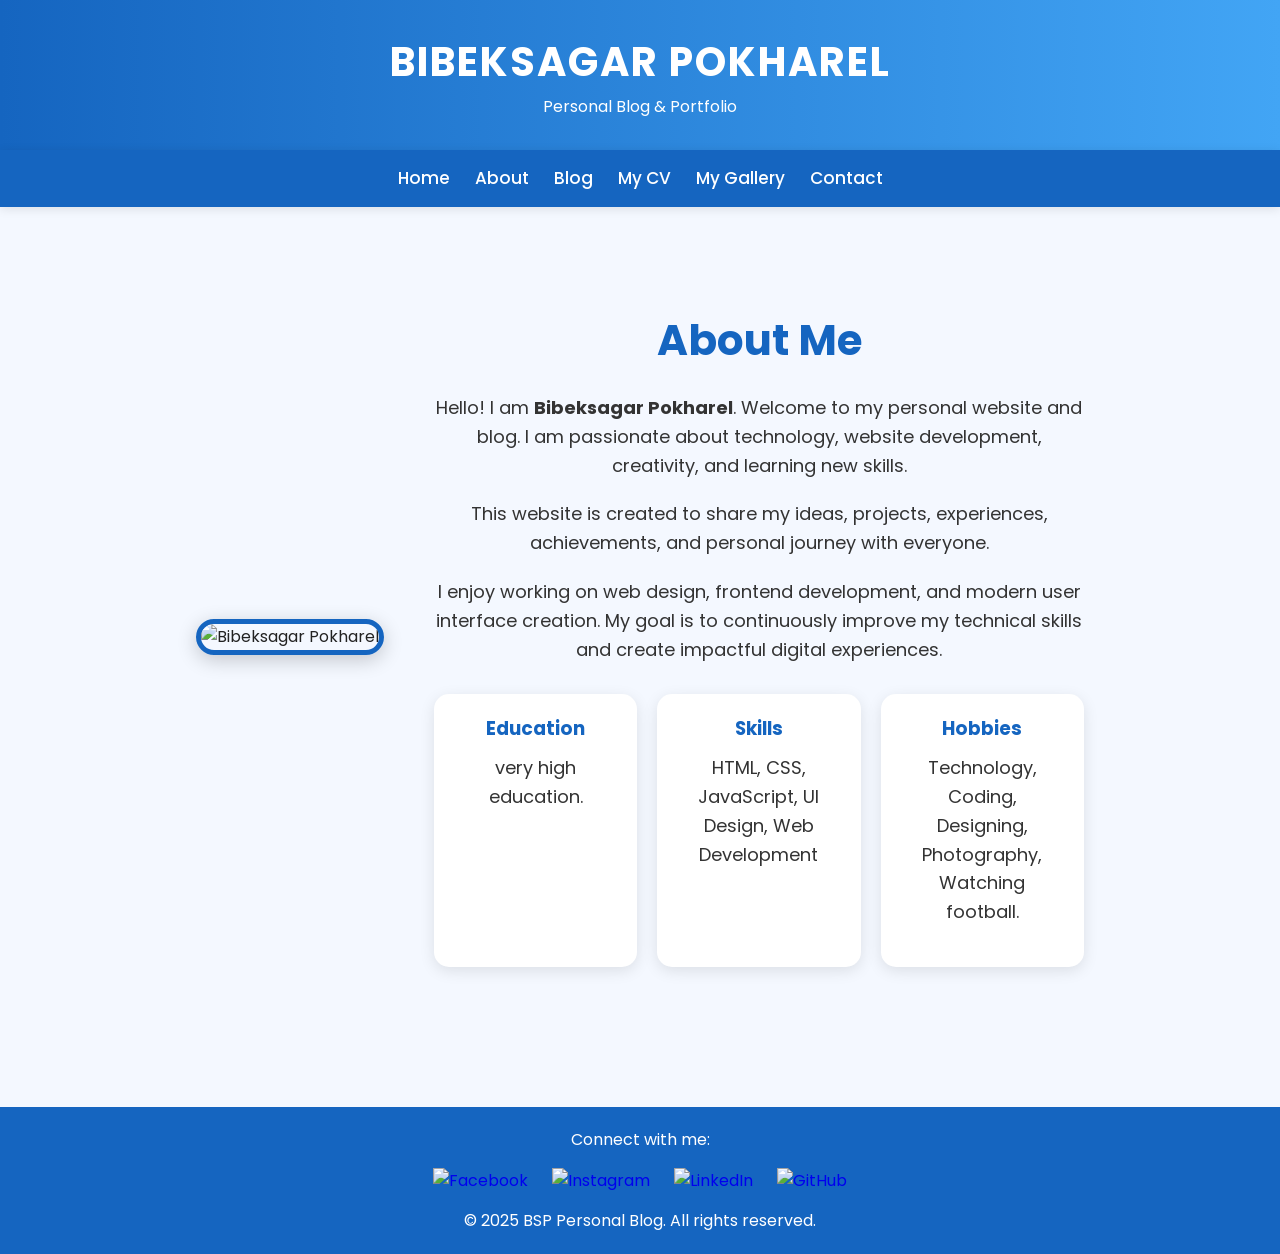
==== about.html @ 9665b42a "Add files via upload personal website 2nd edition" ====
<!DOCTYPE html>
<html lang="en">
<head>
  <meta charset="UTF-8" />
  <meta name="viewport" content="width=device-width, initial-scale=1.0"/>
  <title>About - BIBEKSAGAR POKHAREL</title>

  <link rel="stylesheet" href="style.css">

  <link href="https://fonts.googleapis.com/css2?family=Poppins:wght@300;400;500;600;700&display=swap" rel="stylesheet">
</head>

<body>

  <!-- HEADER -->
  <header>
    <h1>BIBEKSAGAR POKHAREL</h1>
    <p>Personal Blog & Portfolio</p>
  </header>

  <!-- NAVBAR -->
 <nav>
    <a href="index.html">Home</a>
    <a href="about.html">About</a>
    <a href="blog.html">Blog</a>
    <a href="cv.html">My CV</a>
    <a href="gallery.html">My Gallery</a>
    <a href="contact.html">Contact</a>

  </nav>

  <!-- ABOUT SECTION -->
  <main>

    <section class="about-section">

      <div class="about-image">
        <img src="mypic1.jpg" alt="Bibeksagar Pokharel">
      </div>

      <div class="about-content">

        <h2>About Me</h2>

        <p>
          Hello! I am <strong>Bibeksagar Pokharel</strong>. Welcome to my personal website and blog.
          I am passionate about technology, website development, creativity, and learning new skills.
        </p>

        <p>
          This website is created to share my ideas, projects, experiences,
          achievements, and personal journey with everyone.
        </p>

        <p>
          I enjoy working on web design, frontend development, and modern user interface creation.
          My goal is to continuously improve my technical skills and create impactful digital experiences.
        </p>

        <div class="about-details">

          <div class="detail-box">
            <h3>Education</h3>
            <p>very high education.</p>
          </div>

          <div class="detail-box">
            <h3>Skills</h3>
            <p>HTML, CSS, JavaScript, UI Design, Web Development</p>
          </div>

          <div class="detail-box">
            <h3>Hobbies</h3>
            <p>Technology, Coding, Designing, Photography, Watching football.</p>
          </div>

        </div>

      </div>

    </section>

  </main>

  <!-- FOOTER -->
  <footer>

    <p>Connect with me:</p>

    <div class="social-icons">

      <a href="https://www.facebook.com/bibeksagar.pokharel.75/" target="_blank">
        <img src="https://cdn-icons-png.flaticon.com/512/124/124010.png" alt="Facebook">
      </a>

      <a href="https://www.instagram.com/bibek02sagar/" target="_blank">
        <img src="https://cdn-icons-png.flaticon.com/512/2111/2111463.png" alt="Instagram">
      </a>

      <a href="https://www.linkedin.com/in/bibek-pokharel-302b87219/" target="_blank">
        <img src="https://cdn-icons-png.flaticon.com/512/174/174857.png" alt="LinkedIn">
      </a>

      <a href="https://github.com/pokharelbibek549" target="_blank">
        <img src="https://cdn-icons-png.flaticon.com/512/733/733553.png" alt="GitHub">
      </a>

    </div>

    <p>&copy; 2025 BSP Personal Blog. All rights reserved.</p>

  </footer>

</body>
</html>
---- style.css ----
/* RESET */
* {
  margin: 0;
  padding: 0;
  box-sizing: border-box;
}

/* BODY */
body {
  font-family: 'Poppins', sans-serif;
  background: #f4f8ff;
  color: #222;
  line-height: 1.6;
}

/* HEADER */
header {
  background: linear-gradient(to right, #1565c0, #42a5f5);
  color: white;
  text-align: center;
  padding: 30px 20px;
}

header h1 {
  font-size: 40px;
  letter-spacing: 2px;
}

/* NAVBAR */
nav {

  position: sticky;

  top: 0;

  z-index: 9999;

  background: #1565c0;

  padding: 15px;

  display: flex;

  justify-content: center;

  gap: 25px;

  flex-wrap: wrap;

  box-shadow: 0 2px 10px rgba(0,0,0,0.1);
}

/* LINKS */
nav a {

  color: white;

  text-decoration: none;

  font-size: 17px;

  font-weight: 500;

  transition: 0.3s;
}

/* HOVER */
nav a:hover {

  color: #ffd54f;
}
nav {

  backdrop-filter: blur(10px);
}
/* SEARCH BAR */
.search-container {
  text-align: center;
  margin: 20px;
}

#searchInput {
  width: 60%;
  padding: 12px;
  border: 2px solid #1565c0;
  border-radius: 30px;
  outline: none;
  font-size: 16px;
}

/* MAIN CONTENT */
main {
  text-align: center;
  padding: 40px 20px;
}

main h2 {
  font-size: 36px;
  color: #1565c0;
  margin-bottom: 20px;
}

main p {
  font-size: 18px;
  margin-bottom: 30px;
}

/* PROFILE IMAGE */
main img {
  width: 220px;
  height: 220px;
  object-fit: cover;
  border-radius: 50%;
  border: 5px solid #1565c0;
  box-shadow: 0 4px 15px rgba(0,0,0,0.2);
}

/* FOOTER */
footer {
  background: #0d47a1;
  color: white;
  text-align: center;
  padding: 25px 20px;
  margin-top: 40px;
}

/* SOCIAL ICONS */
.social-icons {
  margin: 15px 0;
}

.social-icons a {
  text-decoration: none;
}

.social-icons img {
  width: 40px;
  height: 40px;
  margin: 0 10px;
  transition: 0.3s;
}

.social-icons img:hover {
  transform: scale(1.2);
}

/* RESPONSIVE DESIGN */
@media (max-width: 768px) {

  header h1 {
    font-size: 28px;
  }

  nav a {
    display: block;
    margin: 10px 0;
  }

  #searchInput {
    width: 90%;
  }

  main img {
    width: 180px;
    height: 180px;
  }
}
/* ABOUT PAGE */
.about-section {
  display: flex;
  align-items: center;
  justify-content: center;
  gap: 50px;
  padding: 60px 10%;
  flex-wrap: wrap;
}

.about-image img {
  width: 320px;
  height: 320px;
  object-fit: cover;
  border-radius: 20px;
  border: 5px solid #1565c0;
  box-shadow: 0 5px 20px rgba(0,0,0,0.2);
}

.about-content {
  max-width: 650px;
}

.about-content h2 {
  font-size: 42px;
  color: #1565c0;
  margin-bottom: 20px;
}

.about-content p {
  font-size: 18px;
  margin-bottom: 20px;
  color: #333;
}

.about-details {
  display: flex;
  gap: 20px;
  margin-top: 30px;
  flex-wrap: wrap;
}

.detail-box {
  background: white;
  padding: 20px;
  border-radius: 15px;
  flex: 1;
  min-width: 180px;
  box-shadow: 0 4px 15px rgba(0,0,0,0.1);
  transition: 0.3s;
}

.detail-box:hover {
  transform: translateY(-5px);
}

.detail-box h3 {
  color: #1565c0;
  margin-bottom: 10px;
}

/* MOBILE RESPONSIVE */
@media (max-width: 768px) {

  .about-section {
    padding: 40px 20px;
    text-align: center;
  }

  .about-image img {
    width: 220px;
    height: 220px;
  }

  .about-content h2 {
    font-size: 32px;
  }

  .about-content p {
    font-size: 16px;
  }
}
/* CONTACT PAGE */
.contact-page {

  padding: 90px 8%;

  background: #f4f8ff;
}

/* TITLE */
.contact-page h2 {

  text-align: center;

  font-size: 48px;

  color: #1565c0;

  margin-bottom: 60px;
}

/* TOP LAYOUT */
.contact-top {

  display: grid;

  grid-template-columns: 1fr 1fr;

  gap: 40px;

  margin-bottom: 60px;
}

/* INFO BOX */
.company-info {

  background: white;

  padding: 40px;

  border-radius: 20px;

  box-shadow: 0 5px 25px rgba(0,0,0,0.1);
}

/* FORM BOX */
.contact-form-box {

  background: white;

  padding: 40px;

  border-radius: 20px;

  box-shadow: 0 5px 25px rgba(0,0,0,0.1);
}

/* TITLES */
.company-info h3,
.contact-form-box h3,
.map-section h3 {

  color: #1565c0;

  margin-bottom: 25px;

  font-size: 28px;
}

/* TEXT */
.company-info p {

  margin-bottom: 18px;

  color: #444;

  line-height: 1.7;
}

/* SOCIAL LINKS */
.social-links {

  margin-top: 25px;

  display: flex;

  gap: 15px;

  flex-wrap: wrap;
}

/* SOCIAL BUTTONS */
.social-links a {

  background: #1565c0;

  color: white;

  padding: 10px 18px;

  border-radius: 8px;

  text-decoration: none;

  transition: 0.3s;
}

/* HOVER */
.social-links a:hover {

  background: #0d47a1;
}

/* FORM */
.contact-form {

  display: flex;

  flex-direction: column;

  gap: 20px;
}

/* INPUTS */
.contact-form input,
.contact-form textarea {

  padding: 16px;

  border: 1px solid #ccc;

  border-radius: 10px;

  font-size: 16px;

  outline: none;

  transition: 0.3s;
}

/* FOCUS */
.contact-form input:focus,
.contact-form textarea:focus {

  border-color: #1565c0;

  box-shadow: 0 0 10px rgba(21,101,192,0.2);
}

/* BUTTON */
.contact-form button {

  background: #1565c0;

  color: white;

  border: none;

  padding: 16px;

  border-radius: 10px;

  font-size: 18px;

  cursor: pointer;

  transition: 0.3s;
}

/* HOVER */
.contact-form button:hover {

  background: #0d47a1;
}

/* MAP */
.map-section {

  background: white;

  padding: 40px;

  border-radius: 20px;

  box-shadow: 0 5px 25px rgba(0,0,0,0.1);
}

/* MAP FRAME */
.map-section iframe {

  border-radius: 15px;
}

/* FOOTER */
footer {

  text-align: center;

  padding: 20px;

  background: #1565c0;

  color: white;
}

/* RESPONSIVE */
@media (max-width: 900px) {

  .contact-top {

    grid-template-columns: 1fr;
  }

}

@media (max-width: 768px) {

  .contact-page h2 {

    font-size: 36px;
  }

}
/* CV SECTION */
.cv-section {

  padding: 80px 8%;

  background: #f4f8ff;
}

/* CONTAINER */
.cv-container {

  display: grid;

  grid-template-columns: 320px 1fr;

  gap: 40px;
}

/* LEFT SIDE */
.cv-left {

  background: #1565c0;

  color: white;

  padding: 40px 25px;

  border-radius: 20px;

  text-align: center;
}

/* PROFILE IMAGE */
.cv-profile-img {

  width: 180px;

  height: 180px;

  object-fit: cover;

  border-radius: 50%;

  border: 5px solid white;

  margin-bottom: 30px;
}

/* BOX */
.cv-box {

  margin-bottom: 35px;

  text-align: left;
}

/* TITLE */
.cv-box h3 {

  margin-bottom: 15px;

  font-size: 24px;

  border-bottom: 2px solid white;

  padding-bottom: 8px;
}

/* TEXT */
.cv-box p,
.cv-box li {

  margin-bottom: 10px;

  line-height: 1.7;
}

/* RIGHT SIDE */
.cv-right {

  background: white;

  padding: 45px;

  border-radius: 20px;

  box-shadow: 0 5px 25px rgba(0,0,0,0.1);
}

/* HEADER */
.cv-header {

  margin-bottom: 40px;
}

/* NAME */
.cv-header h2 {

  font-size: 48px;

  color: #1565c0;

  margin-bottom: 10px;
}

/* ROLE */
.cv-header p {

  font-size: 20px;

  color: #555;
}

/* CONTENT BOX */
.cv-content-box {

  margin-bottom: 40px;
}

/* SECTION TITLE */
.cv-content-box h3 {

  color: #1565c0;

  margin-bottom: 15px;

  font-size: 28px;

  border-left: 5px solid #1565c0;

  padding-left: 15px;
}

/* TEXT */
.cv-content-box p {

  color: #555;

  line-height: 1.8;
}

/* DOWNLOAD BUTTON */
.download-btn {

  display: inline-block;

  background: #1565c0;

  color: white;

  padding: 15px 30px;

  border-radius: 10px;

  text-decoration: none;

  font-size: 18px;

  transition: 0.3s;
}

/* HOVER */
.download-btn:hover {

  background: #0d47a1;
}

/* RESPONSIVE */
@media (max-width: 900px) {

  .cv-container {

    grid-template-columns: 1fr;
  }

}

@media (max-width: 768px) {

  .cv-header h2 {

    font-size: 36px;
  }

  .cv-right {

    padding: 25px;
  }

}/* BLOG HERO */
.blog-hero {

  background: linear-gradient(
    rgba(21,101,192,0.8),
    rgba(21,101,192,0.8)
  ),
  url('blog-banner.jpg');

  background-size: cover;

  background-position: center;

  color: white;

  text-align: center;

  padding: 120px 20px;
}

/* TITLE */
.blog-hero h2 {

  font-size: 60px;

  margin-bottom: 20px;
}

/* TEXT */
.blog-hero p {

  font-size: 22px;
}

/* SEARCH */
.blog-search {

  text-align: center;

  margin: 50px 0;
}

/* SEARCH INPUT */
.blog-search input {

  width: 60%;

  max-width: 500px;

  padding: 16px 20px;

  border: 1px solid #ccc;

  border-radius: 40px;

  font-size: 16px;

  outline: none;
}

/* BLOG SECTION */
.blog-section {

  padding: 0 8% 80px;
}

/* GRID */
.blog-container {

  display: grid;

  grid-template-columns:
  repeat(auto-fit, minmax(300px, 1fr));

  gap: 35px;
}

/* CARD */
.blog-card {

  background: white;

  border-radius: 20px;

  overflow: hidden;

  box-shadow: 0 5px 20px rgba(0,0,0,0.1);

  transition: 0.4s ease;
}

/* HOVER */
.blog-card:hover {

  transform: translateY(-10px);

  box-shadow: 0 15px 30px rgba(0,0,0,0.15);
}

/* IMAGE */
.blog-card img {

  width: 100%;

  height: 230px;

  object-fit: cover;
}

/* CONTENT */
.blog-content {

  padding: 25px;
}

/* TITLE */
.blog-content h3 {

  color: #1565c0;

  margin-bottom: 10px;

  font-size: 24px;
}

/* DATE */
.blog-date {

  color: gray;

  margin-bottom: 15px;

  font-size: 14px;
}

/* TEXT */
.blog-content p {

  line-height: 1.7;

  color: #555;
}

/* BUTTON */
.read-btn {

  display: inline-block;

  margin-top: 20px;

  background: #1565c0;

  color: white;

  padding: 12px 24px;

  border-radius: 8px;

  text-decoration: none;

  transition: 0.3s;
}

/* HOVER */
.read-btn:hover {

  background: #0d47a1;
}

/* RESPONSIVE */
@media (max-width: 768px) {

  .blog-hero h2 {

    font-size: 40px;
  }

  .blog-search input {

    width: 90%;
  }

}
/* GALLERY HERO */
.gallery-hero {

  background: linear-gradient(
    rgba(21,101,192,0.8),
    rgba(21,101,192,0.8)
  ),
  url('gallery-banner.jpg');

  background-size: cover;

  background-position: center;

  color: white;

  text-align: center;

  padding: 120px 20px;
}

/* TITLE */
.gallery-hero h2 {

  font-size: 60px;

  margin-bottom: 20px;
}

/* TEXT */
.gallery-hero p {

  font-size: 22px;
}

/* SECTION */
.gallery-section {

  padding: 80px 8%;

  background: #f4f8ff;
}

/* GRID */
.gallery-container {

  display: grid;

  grid-template-columns:
  repeat(auto-fit, minmax(250px, 1fr));

  gap: 25px;
}

/* ITEM */
.gallery-item {

  overflow: hidden;

  border-radius: 20px;

  cursor: pointer;

  box-shadow: 0 5px 20px rgba(0,0,0,0.1);
}

/* IMAGE */
.gallery-item img {

  width: 100%;

  height: 260px;

  object-fit: cover;

  transition: 0.4s ease;
}

/* HOVER */
.gallery-item:hover img {

  transform: scale(1.1);
}

/* LIGHTBOX */
.lightbox {

  position: fixed;

  top: 0;
  left: 0;

  width: 100%;
  height: 100%;

  background: rgba(0,0,0,0.9);

  display: none;

  justify-content: center;

  align-items: center;

  z-index: 99999;
}

/* LIGHTBOX IMAGE */
.lightbox-img {

  max-width: 90%;

  max-height: 85%;

  border-radius: 15px;
}

/* CLOSE BUTTON */
.close-btn {

  position: absolute;

  top: 30px;
  right: 40px;

  color: white;

  font-size: 50px;

  cursor: pointer;
}

/* RESPONSIVE */
@media (max-width: 768px) {

  .gallery-hero h2 {

    font-size: 40px;
  }

}
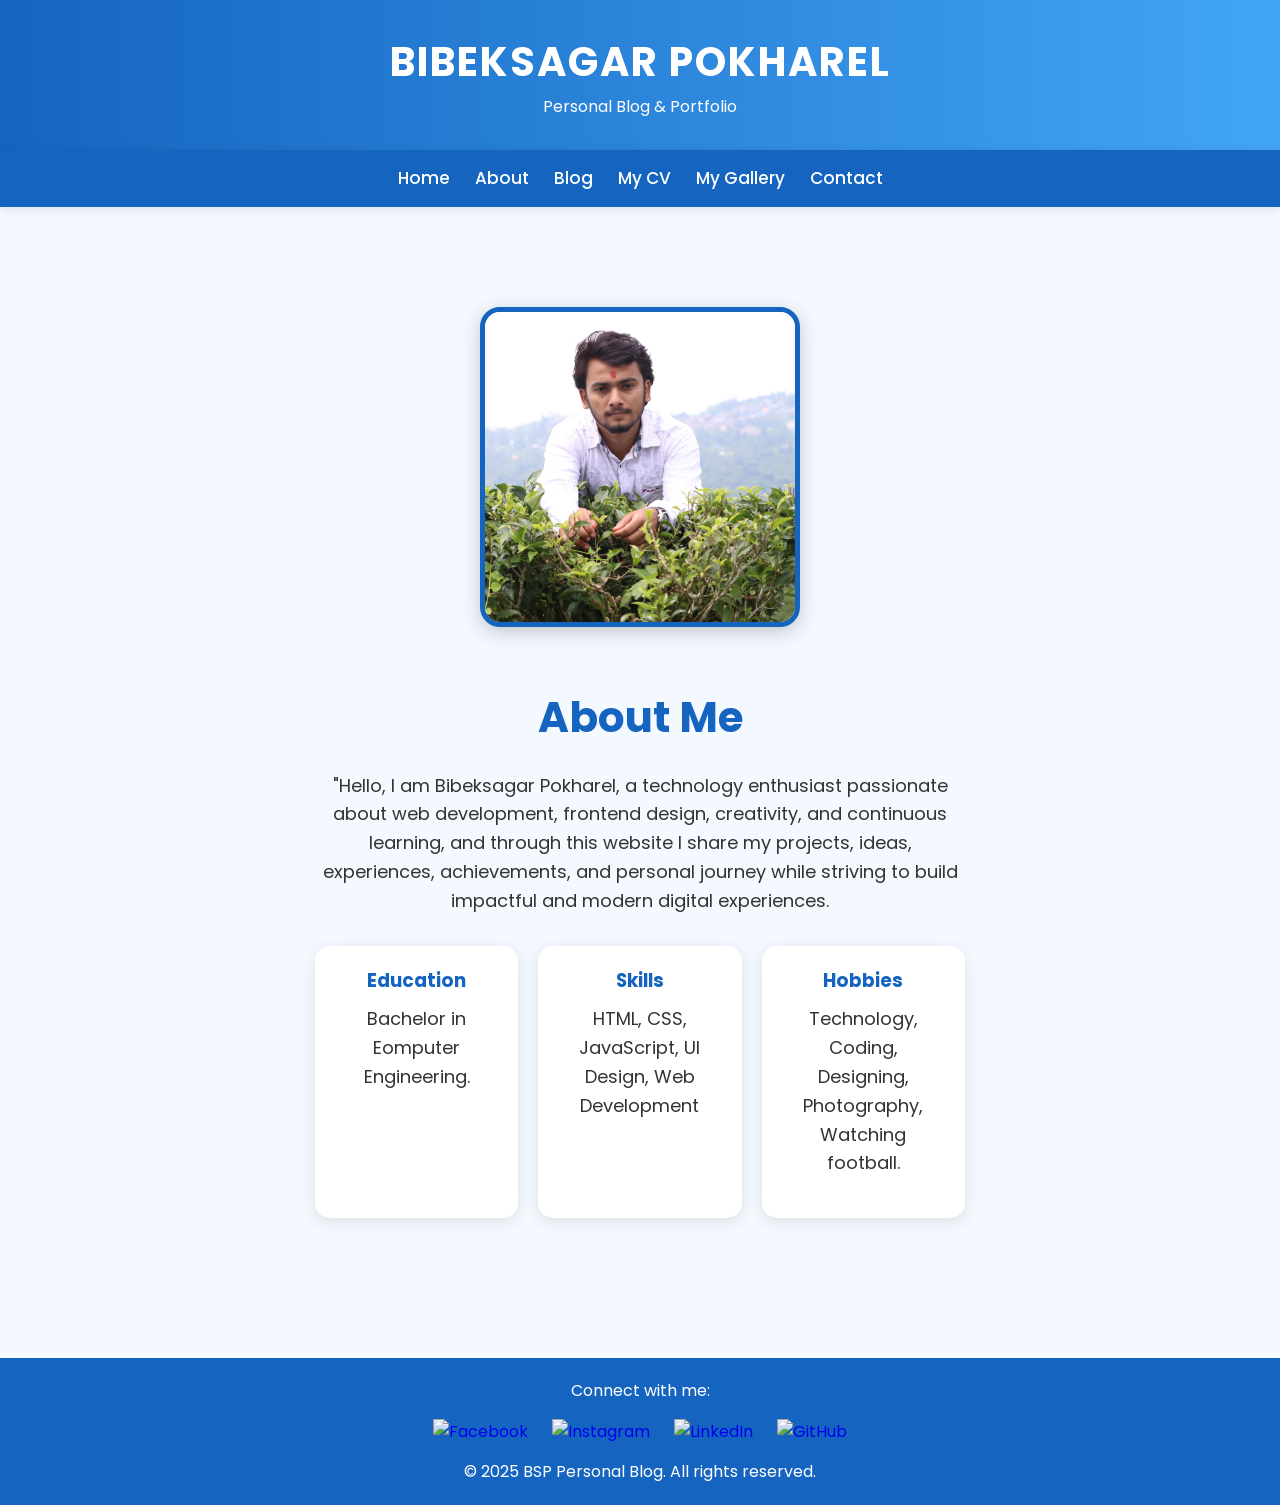
==== commit ae24f7d1: "Update about.html" ====
--- a/about.html
+++ b/about.html
@@ -43,25 +43,16 @@
         <h2>About Me</h2>
 
         <p>
-          Hello! I am <strong>Bibeksagar Pokharel</strong>. Welcome to my personal website and blog.
-          I am passionate about technology, website development, creativity, and learning new skills.
+         "Hello, I am Bibeksagar Pokharel, a technology enthusiast passionate about web development, frontend design, 
+          creativity, and continuous learning, and through this website I share my projects, ideas, experiences, achievements, 
+          and personal journey while striving to build impactful and modern digital experiences.
         </p>
-
-        <p>
-          This website is created to share my ideas, projects, experiences,
-          achievements, and personal journey with everyone.
-        </p>
-
-        <p>
-          I enjoy working on web design, frontend development, and modern user interface creation.
-          My goal is to continuously improve my technical skills and create impactful digital experiences.
-        </p>
-
+        
         <div class="about-details">
 
           <div class="detail-box">
             <h3>Education</h3>
-            <p>very high education.</p>
+            <p>Bachelor in Eomputer Engineering.</p>
           </div>
 
           <div class="detail-box">
@@ -112,4 +103,4 @@
   </footer>
 
 </body>
-</html>+</html>
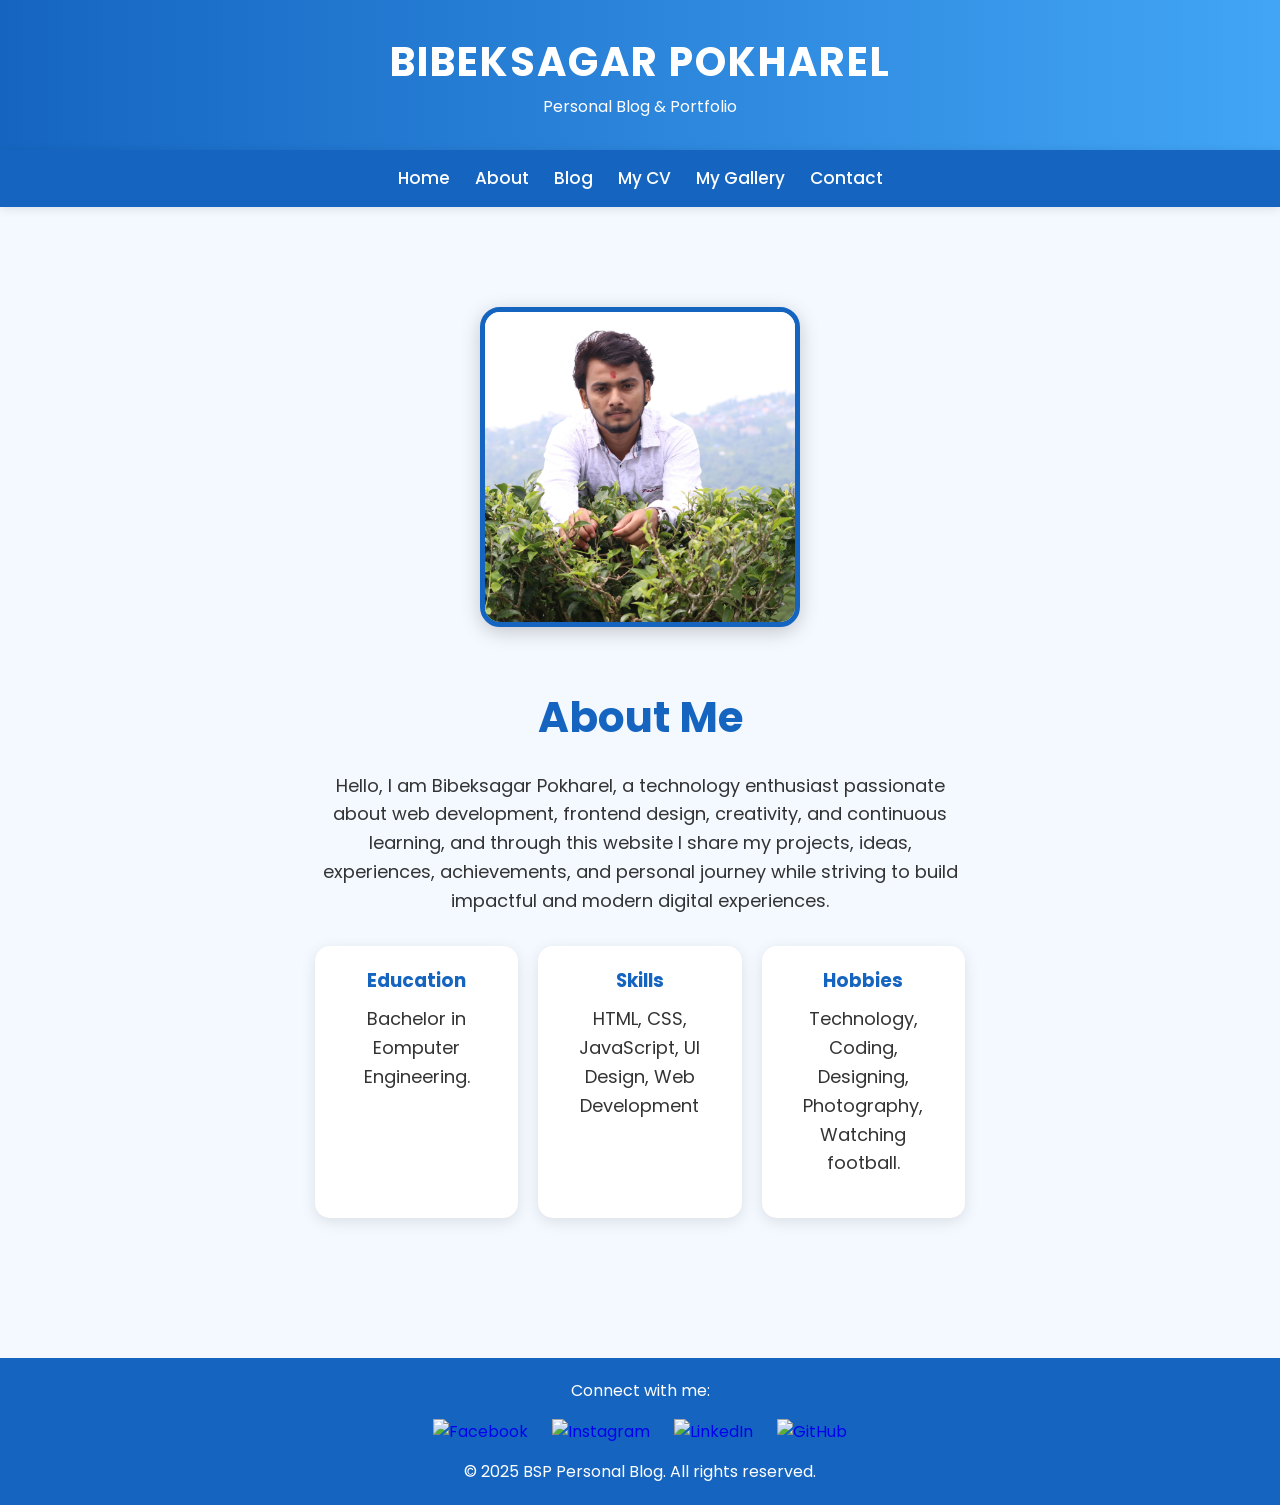
==== commit 6ca04e6b: "Update about.html" ====
--- a/about.html
+++ b/about.html
@@ -43,7 +43,7 @@
         <h2>About Me</h2>
 
         <p>
-         "Hello, I am Bibeksagar Pokharel, a technology enthusiast passionate about web development, frontend design, 
+         Hello, I am Bibeksagar Pokharel, a technology enthusiast passionate about web development, frontend design, 
           creativity, and continuous learning, and through this website I share my projects, ideas, experiences, achievements, 
           and personal journey while striving to build impactful and modern digital experiences.
         </p>
